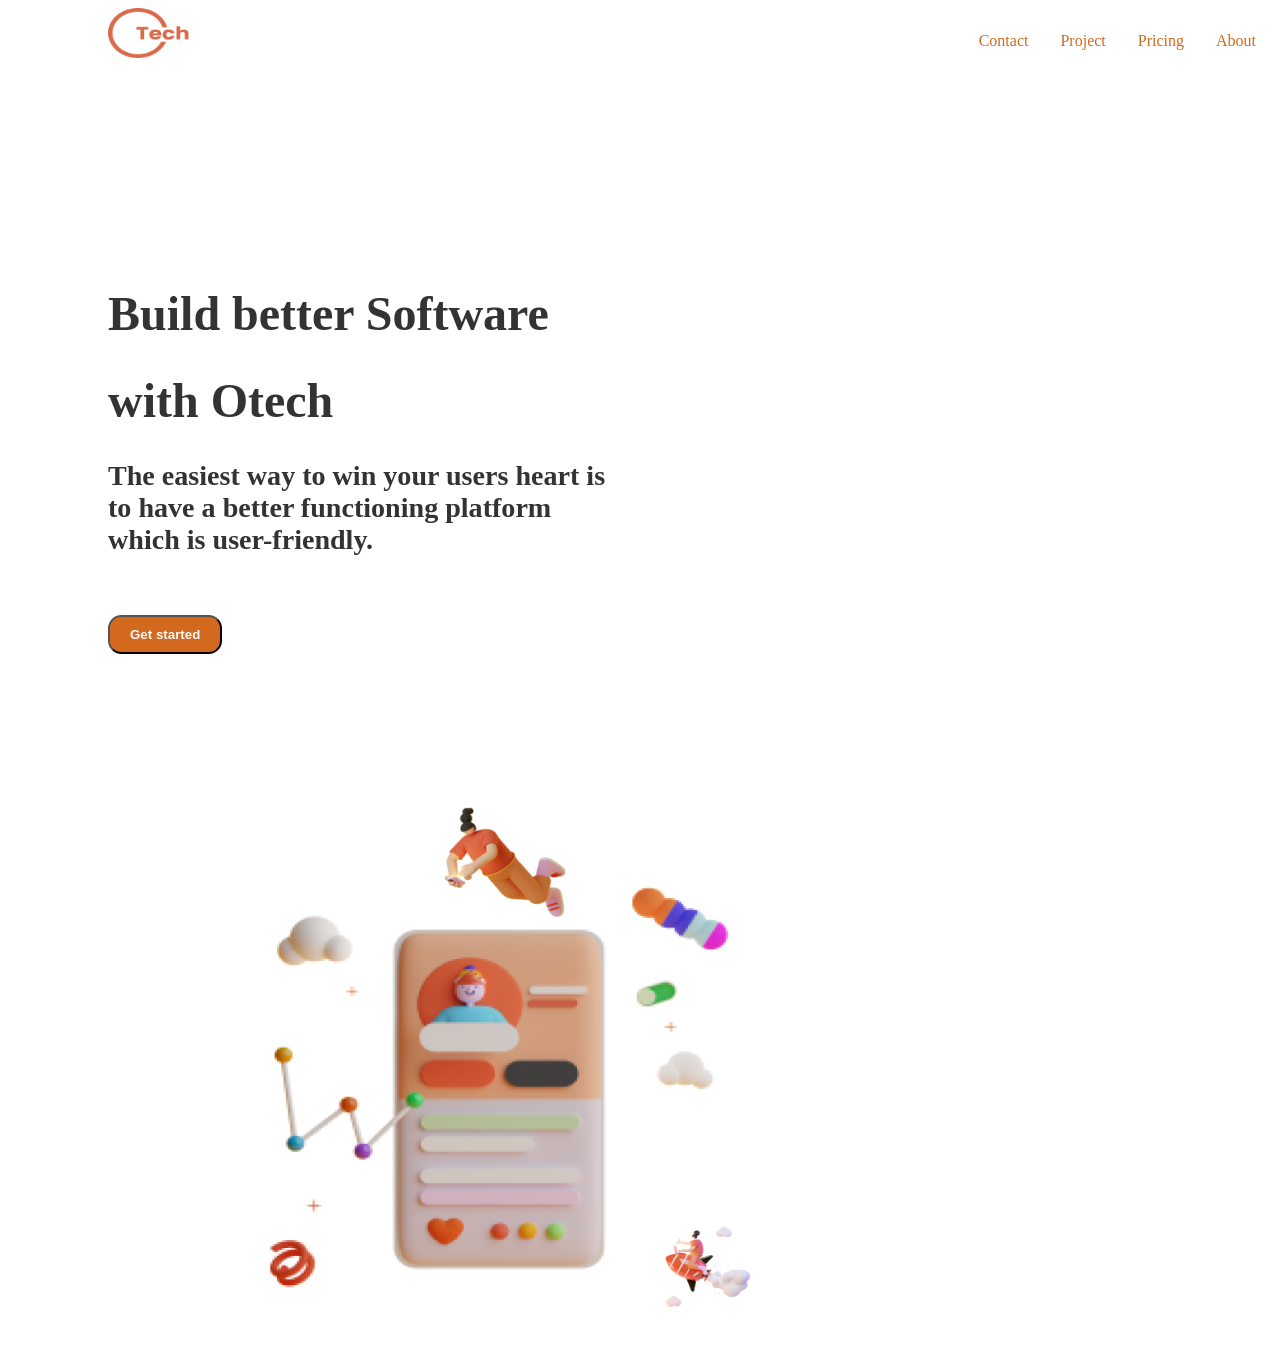
==== Tech.html @ 8f05aeb7 "first commit" ====
<!DOCTYPE html>
<html lang="en">

<head>
    <meta charset="UTF-8">
    <meta http-equiv="X-UA-Compatible" content="IE=edge">
    <meta name="viewport" content="width=device-width, initial-scale=1.0">
    <title>Tech Website</title>
    <link rel="stylesheet" href="style.css">
</head>

<body>
    <div class="header">
        <div class="Nav">
            <div class="logo">
                <img src="Tech Logo.png" alt="Logo" width="100" height="50">
            </div>
            <ul>
                <li><a href="#About" class="active">About</a></li>
                <li><a href="#Pricing">Pricing</a></li>
                <li><a href="#Project">Project</a></li>
                <li><a href="#Contact">Contact</a></li>
            </ul>
        </div>
        <div class="ilustration">
            <div class="content">
                <h1>Build better Software</h1> 
                <h1>with Otech</h1>
    
                <h3>
                    The easiest way to win your users heart is <br>
    to have a better functioning platform <br>
    which is user-friendly.
                </h3>
                <div class="btn-wrapper">
                    <button class="btn button1">Get started</button>
                </div>
            </div>
            <div class="image">
                
                <img src="Group 6.png" alt="Group 6" width="600" height="600">
            </div>
            
        </div>
        
       
      
    </div>

</body>

</html>
---- style.css ----
.logo{
    padding-left: 100px;
    float: left;
}
.Nav{
    display: inline;
}

.Nav ul {
    list-style-type: none;
    margin: 0;
    padding: 0;
    overflow: hidden;
    background-color: #fff;
  }
  
  .Nav ul li {
    float: right;
  }
  
  .Nav ul li a {
    display: block;
    color: chocolate;
    text-align: center;
    padding: 24px 16px;
    text-decoration: none;
  }
  
  /* Change the link color to #fff (white) on hover */
  .Nav ul li a:hover {
    background-color: white;
  }

  .Nav ul li a.active {
    background-color: #fff;
  }

  .illustration{
     display: inline;
  }
  .content{
      float: left;
      padding-left: 100px;
      padding-top: 180px;
      font-size: 1.5em;
      font-family: Cambria, Cochin, Georgia, Times, 'Times New Roman', serif;
      color: #333;
            
  }
  
  .image{
      float: left;
      padding-left: 200px;
      padding-top: 100px;
      
  }
  .button1{
    float: left;
    color: aliceblue;
    font-weight: bold;
    text-align: center;
    border-radius: 1em;
    padding-top: 10px;
    padding-left: 20px;
    padding-right: 20px;
    padding-bottom: 10px;
    background-color: chocolate;
      }
    .btn-wrapper{
     padding-top: 30px;
        display: flex;
        justify-content: left;
    }
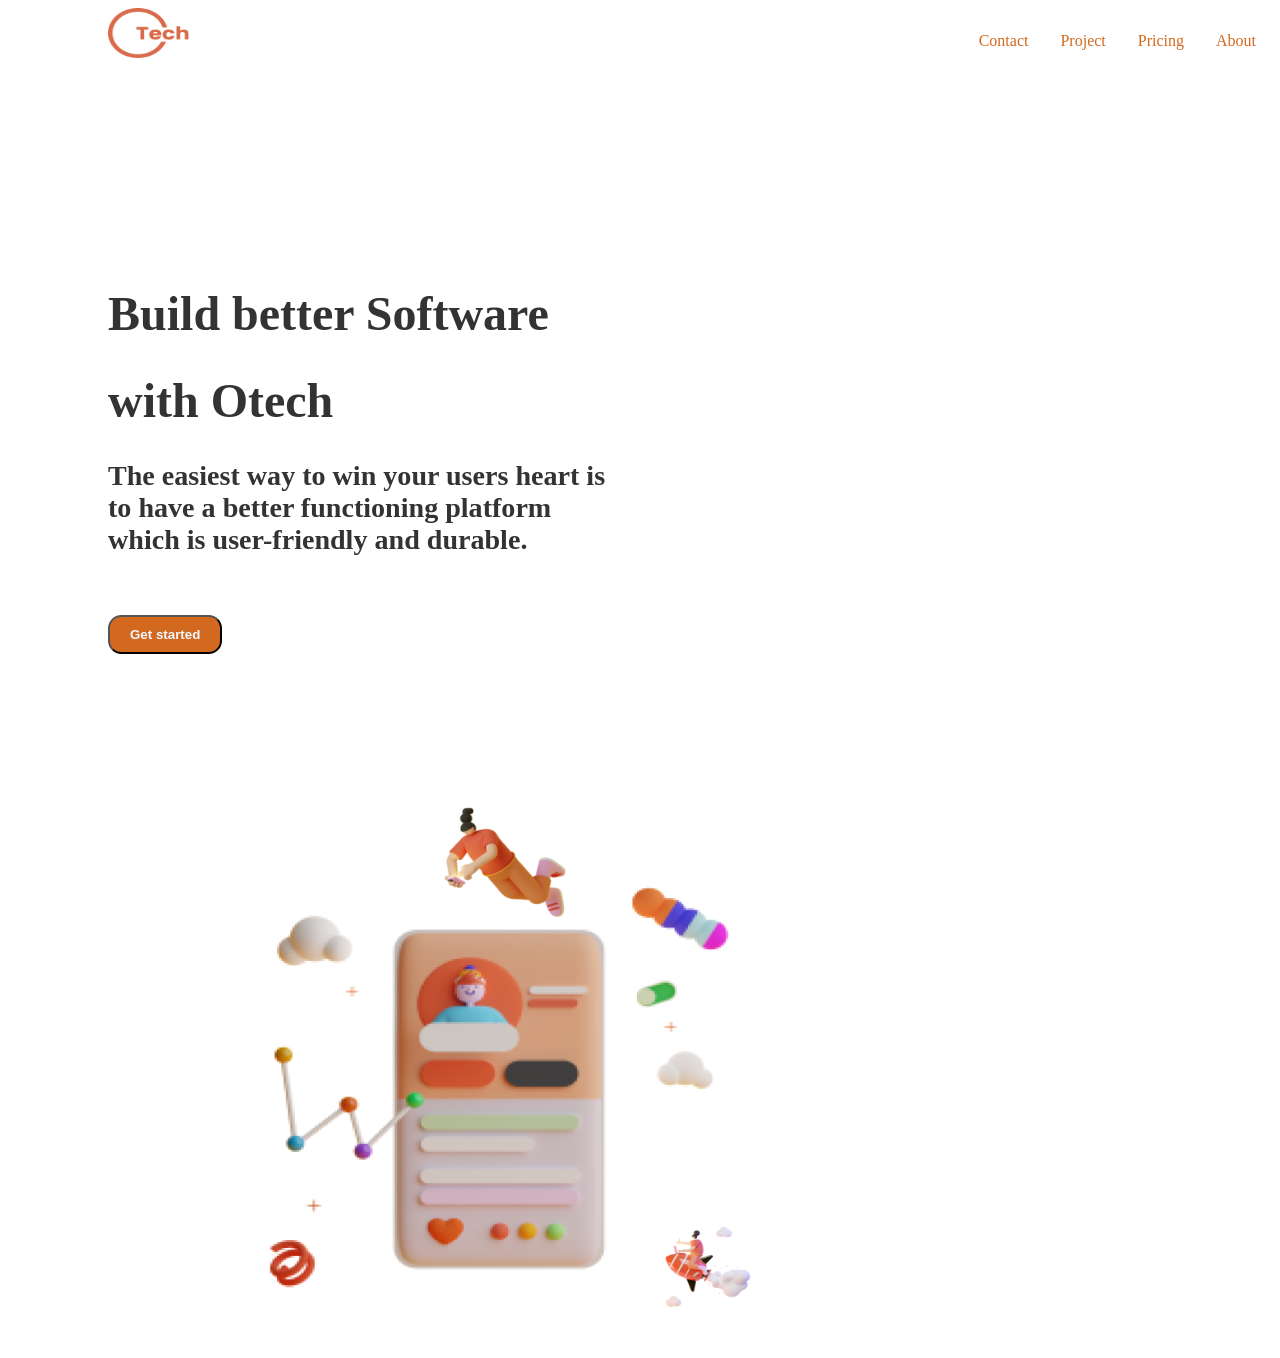
==== commit e4290ca9: "new info" ====
--- a/Tech.html
+++ b/Tech.html
@@ -30,7 +30,7 @@
                 <h3>
                     The easiest way to win your users heart is <br>
     to have a better functioning platform <br>
-    which is user-friendly.
+    which is user-friendly and durable.
                 </h3>
                 <div class="btn-wrapper">
                     <button class="btn button1">Get started</button>
